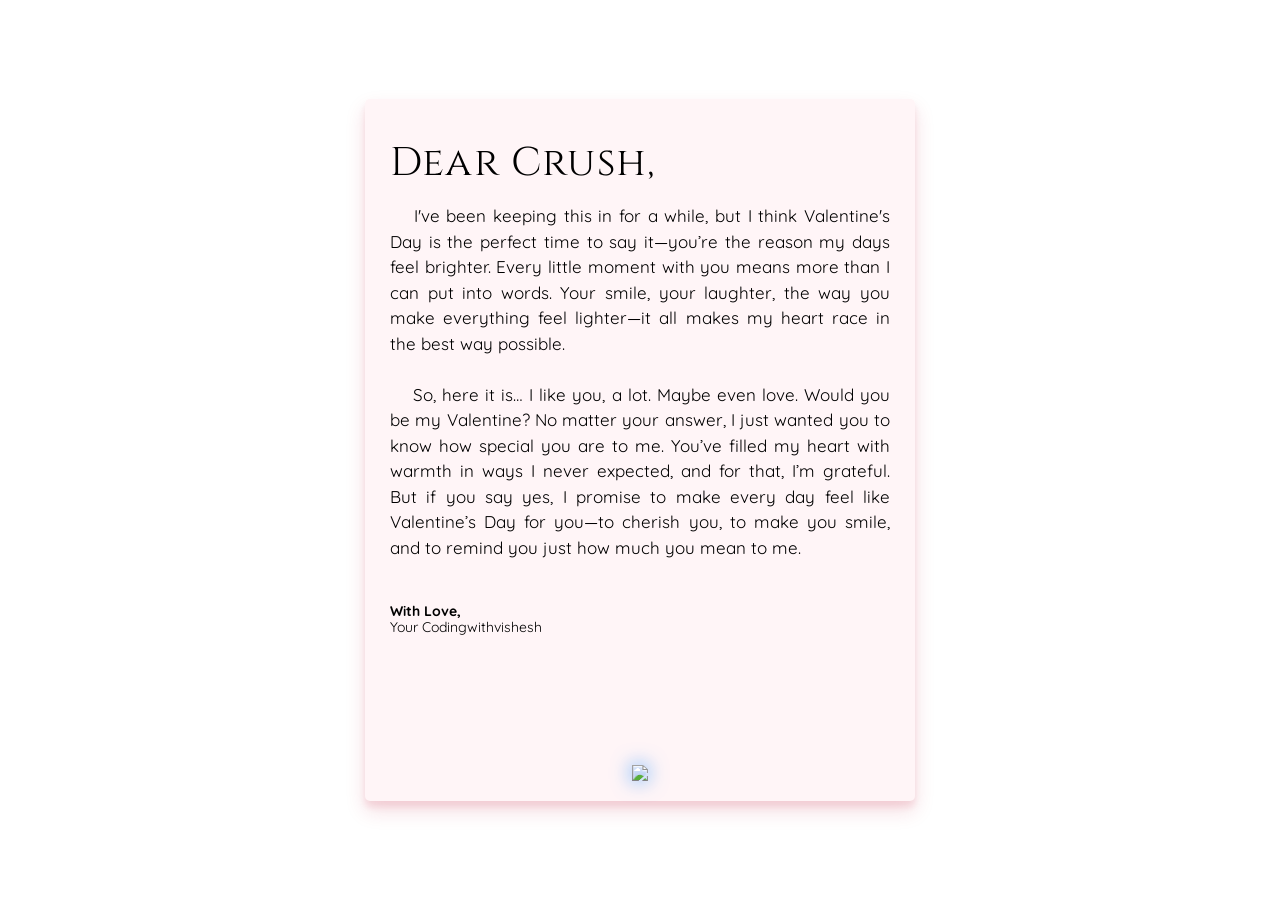
==== valentine-confession/index.html @ 086ca2f9 "Initial commit: Creative Web Animations & Interactive UI Showcase" ====
<!DOCTYPE html>
<html lang="en">

<head>
    <meta charset="UTF-8">
    <meta name="viewport" content="width=device-width, initial-scale=1.0">
    <link rel="preconnect" href="https://fonts.googleapis.com">
    <link rel="preconnect" href="https://fonts.gstatic.com" crossorigin>
    <link
        href="https://fonts.googleapis.com/css2?family=Cinzel:wght@400..900&family=DM+Serif+Display:ital@0;1&family=Dancing+Script:wght@400..700&family=Playfair+Display:ital,wght@0,400..900;1,400..900&family=Quicksand:wght@300..700&display=swap"
        rel="stylesheet">
    <link rel="stylesheet" href="valentine-confession.css">
    <title>Valentine Confession</title>
</head>

<body>
    <p class="instruction">Click the heart!</p>
    <div class="container">
        <label>
            <div class="heart">
                <img src="https://upload.wikimedia.org/wikipedia/commons/4/42/Love_Heart_SVG.svg"></img>
            </div>
            <input id="messageState" type="checkbox" style="display:none" />
        </label>
        <div class="message">
            <h1 style="font-family: Cinzel, serif; font-size: 40px; letter-spacing: 1.2px;">Dear Crush,</h1>
            <p>
                <span>
                    &emsp; I've been keeping this in for a while, but I think Valentine's Day is the perfect time to say
                    it—you’re the reason my days feel brighter. Every little moment with you means more than I can put
                    into words. Your smile, your laughter, the way you make everything feel lighter—it all makes my
                    heart race in the best way possible.
                </span>
                <br> <br>
                <span>
                    &emsp; So, here it is… I like you, a lot. Maybe even love. Would you be my Valentine? No matter your
                    answer, I just wanted you to know how special you are to me. You’ve filled my heart with warmth in
                    ways I never expected, and for that, I’m grateful. But if you say yes, I promise to make every day
                    feel like Valentine’s Day for you—to cherish you, to make you smile, and to remind you just how much
                    you mean to me.
                </span>
            </p>
            <br>
            <div class="sincere">
                <p style="font-weight: bold;"> With Love,</p>
                <p>Your Codingwithvishesh</p>
            </div>
        </div>
    </div>

    <script src="jquery.js"></script>
    <script src="jquery2_1.js"></script>
    <script defer src="valentine-confession.js"></script>
</body>

</html>
---- valentine-confession/valentine-confession.css ----
* {
	box-sizing: border-box;
}

h1,
p {
	font-family: "Quicksand";
	font-optical-sizing: auto;
}

h1 {
	font-weight: 200;
}

body {
	margin: 0px;
}

.instruction {
	position: absolute;
	font-size: 1.6rem;
	color: rgba(196, 30, 58, 0.7);
	top: 36%;
	left: 50%;
	transform: translate(-50%, -50%);
}

.container {
	position: relative;
	width: 100%;
	height: 100vh;
	overflow: hidden;
}

.heart {
	position: absolute;
	left: 50%;
	top: 50%;
	text-align: center;
	transform: translate(-50%, -50%);
	transition: transform 2s;
	z-index: 1;
	cursor: pointer;
}

.heart>img {
	width: 50px;
	height: auto;
	filter: drop-shadow(0 0 10px rgba(30, 144, 255, 0.8));

	animation-name: beat, heartColor;
	animation-duration: 2s, 3s;
	animation-timing-function: ease-in-out, ease-in-out;
	animation-iteration-count: infinite, infinite;
	animation-play-state: running;
}

.message {
	padding: 25px;
	background-color: #fff5f7;
	font-family: "Quicksand", serif;
	font-optical-sizing: auto;
	font-size: clamp(16px, 10vw, 17px);
	text-align: justify;
	line-height: 1.5em;
	width: 80%;
	max-width: 550px;
	height: 78%;
	position: absolute;
	left: 50%;
	top: 50%;
	transform: translate(-50%, -50%);
	z-index: 0;

	animation-name: openmsg;
	animation-duration: 2s;
	animation-timing-function: linear;
	animation-play-state: paused;
	animation-fill-mode: forwards;
	box-shadow: 0 10px 20px rgba(196, 30, 58, 0.15), 0 6px 6px rgba(196, 30, 58, 0.1);
	border-radius: 5px;
	overflow: scroll;
	scrollbar-width: none;
}

.message .sincere {
	text-align: left;
	font-family: "Cinzel, serif";
	font-size: 14px;
	line-height: 1.2em;
}

.message .sincere p {
	margin: 0;
}

@keyframes beat {
	0% {
		width: 50px;
	}

	25% {
		width: 58px;
	}

	30% {
		width: 50px;
	}

	50% {
		width: 45px;
	}

	60% {
		width: 50px;
	}

	75% {
		width: 58px;
	}

	100% {
		width: 50px;
	}
}

@keyframes heartColor {
	0% {
		filter: drop-shadow(0 0 10px rgba(30, 144, 255, 0.4));
	}

	50% {
		filter: drop-shadow(0 0 20px rgba(0, 150, 255, 0.9));
	}

	100% {
		filter: drop-shadow(0 0 10px rgba(30, 144, 255, 0.4));
	}
}

@keyframes openmsg {
	0% {
		height: 0px;
		padding: 0px 20px;
	}

	100% {
		height: 75%;
		padding: 20px 20px;
	}
}

@keyframes heartMove {
	0% {
		top: 50%
	}

	100% {
		top: 85%;
		transform: translate(-50%, 0);
	}
}

.openNor {
	animation-direction: normal;
	animation-play-state: running;
}

.closeNor {
	animation-direction: reverse;
	animation-play-state: running;
}

.no-anim {
	animation: none;
}

.closed {
	height: 0px;
	padding: 0px 20px;
}

.bottom {
	bottom: 5px;
}

.openHer {
	animation-name: heartMove;
	animation-duration: 2s;
	animation-timing-function: linear;
	animation-play-state: running;
	animation-fill-mode: forwards;
}

.closeHer {
	animation-name: heartMove;
	animation-duration: 2s;
	animation-timing-function: linear;
	animation-play-state: running;
	animation-direction: reverse;
	animation-fill-mode: forwards;
}

.beating>img {
	animation-name: beat;
	animation-duration: 2s;
	animation-timing-function: ease-in-out;
	animation-iteration-count: infinite;
	animation-play-state: running;
}

.openedHer {
	top: 85%;
	transform: translate(-50%, 0);
}
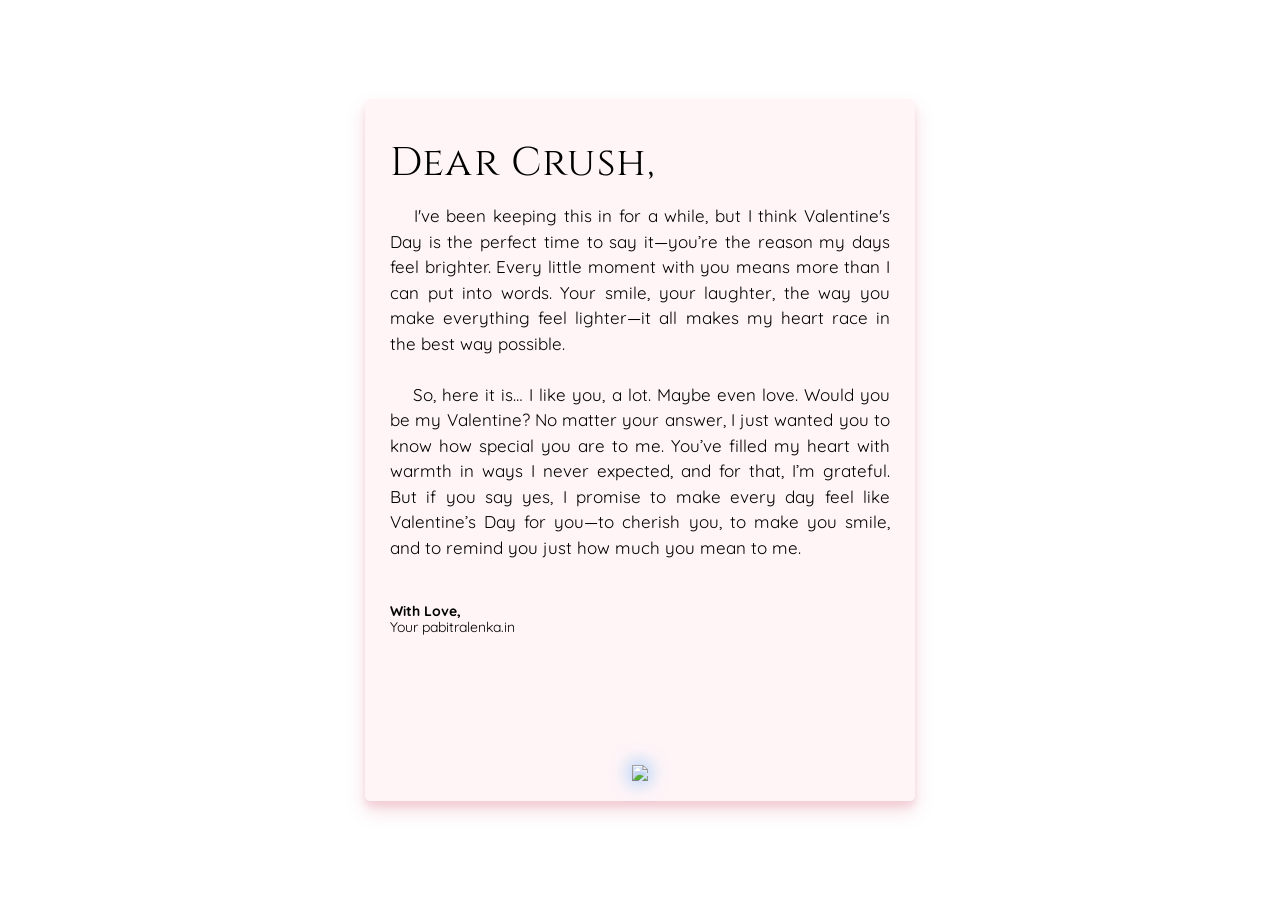
==== commit f209e007: "update: personalize signature in valentine-confession" ====
--- a/valentine-confession/index.html
+++ b/valentine-confession/index.html
@@ -43,7 +43,7 @@
             <br>
             <div class="sincere">
                 <p style="font-weight: bold;"> With Love,</p>
-                <p>Your Codingwithvishesh</p>
+                <p>Your pabitralenka.in</p>
             </div>
         </div>
     </div>
